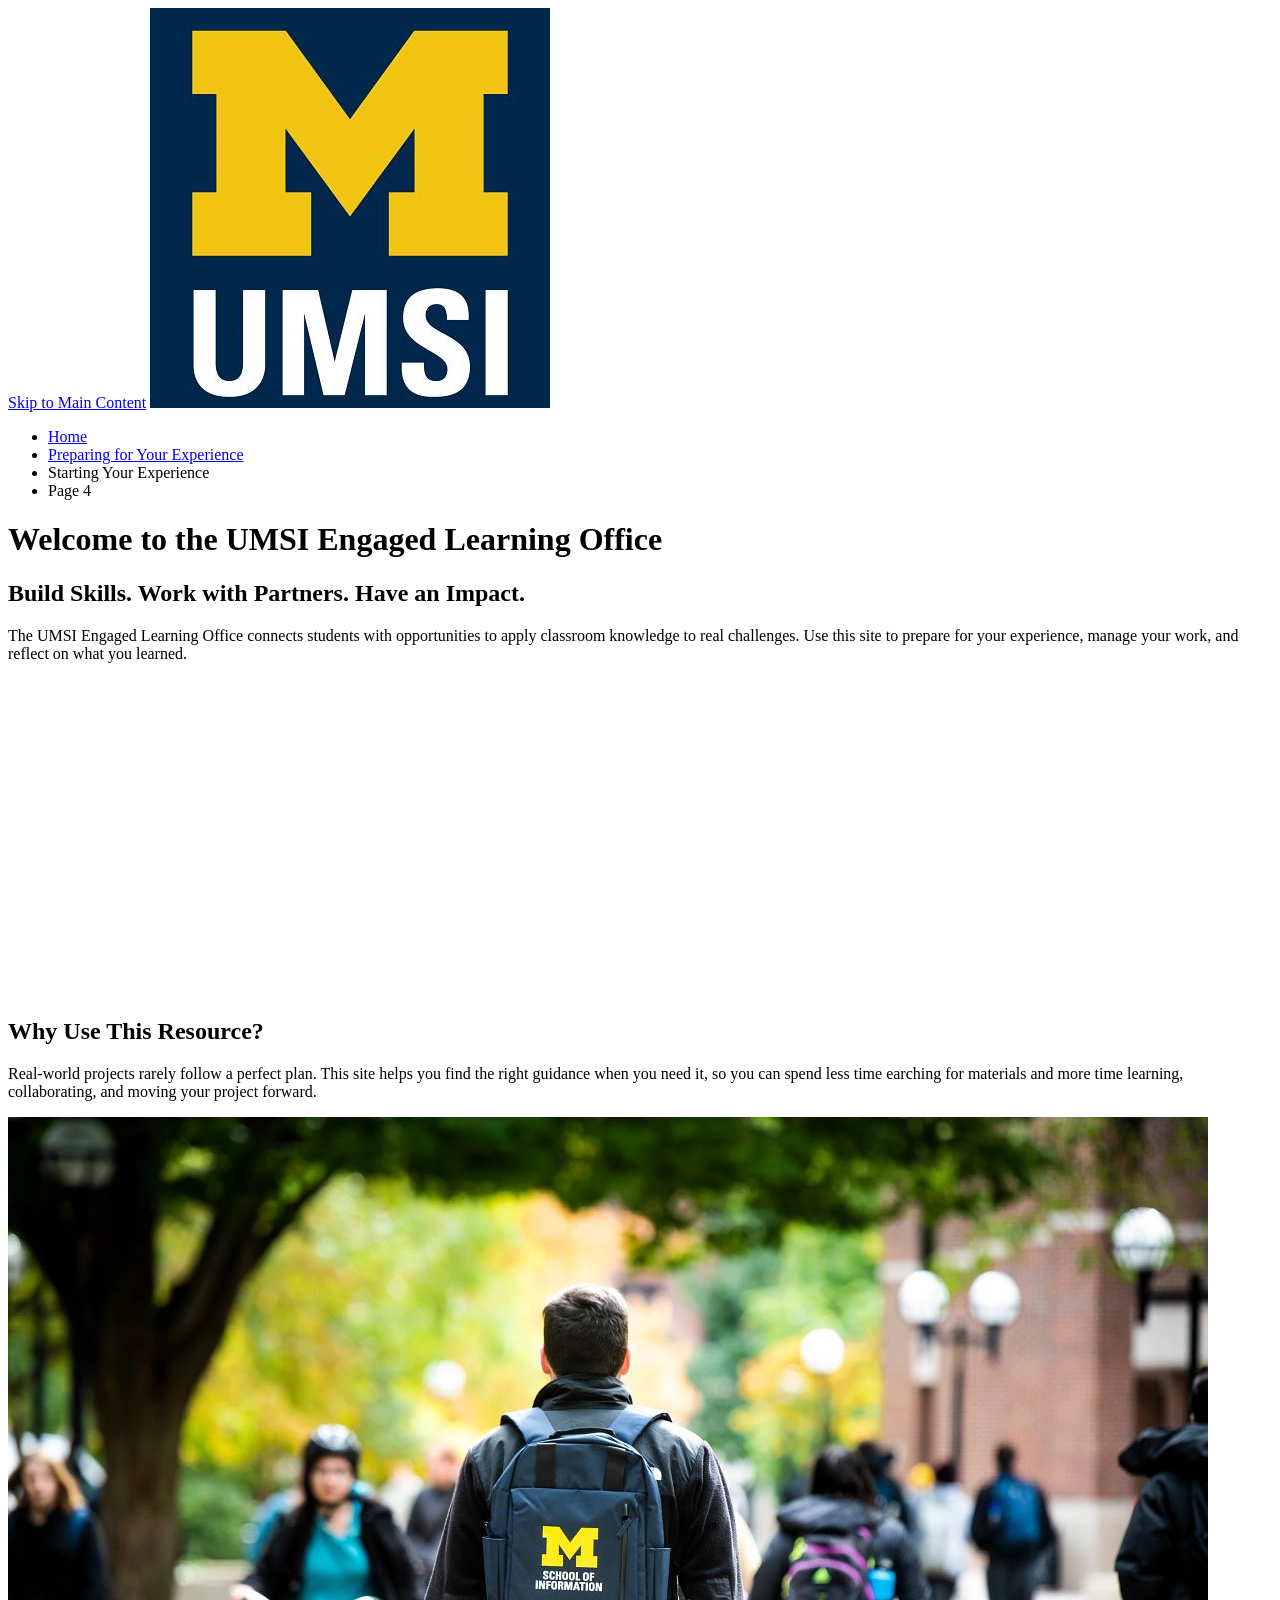
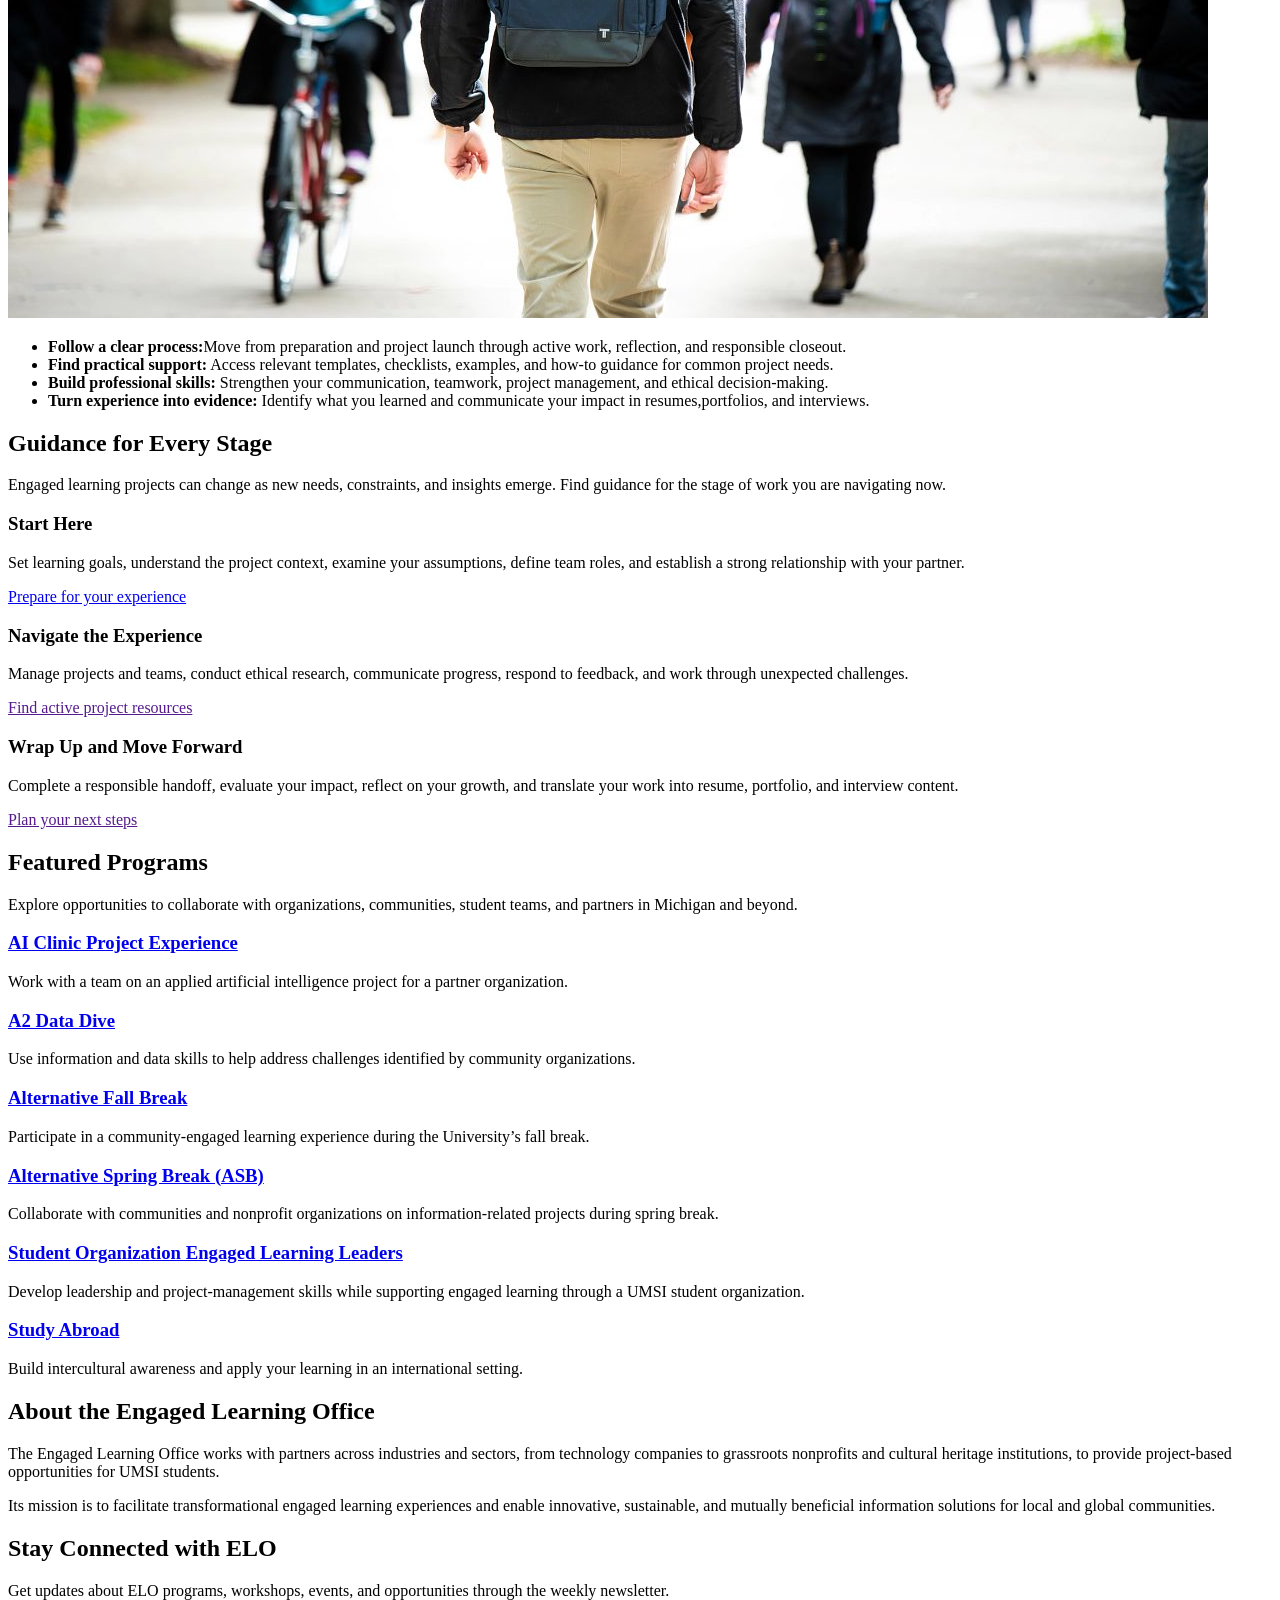
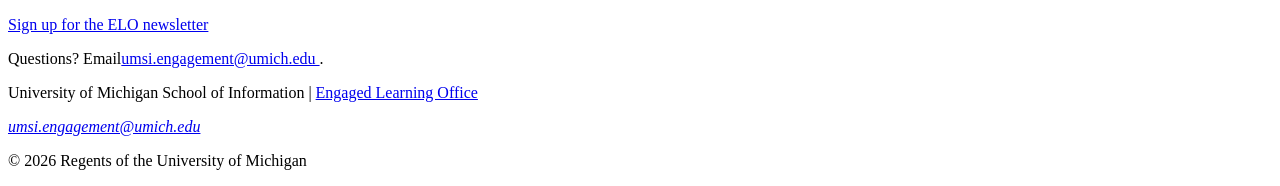
==== index.html @ c10a05cb "Add files via upload" ====
<!DOCTYPE html>
<html lang="en">
<head>
    <meta charset="UTF-8">
    <meta name="viewport" content="width=device-width, initial-scale=1.0">
    <title>Engaged Learning Resources | UMSI</title>

</head>
<body>

    <header>
  <a href = "#main">Skip to Main Content</a>
        <img src="images/UMSI_signature_vertical_informal_solidblue.jpg" alt="UMSI Logo">
        <nav>
            <ul>
                <li><a href = "index.html">Home</a></li>
                <li><a href = "prep.html">Preparing for Your Experience</a></li>
                <li><a>Starting Your Experience</a></li>
                <li><a>Page 4</a></li>
            </ul>
        </nav>
    <h1>Welcome to the UMSI Engaged Learning Office</h1>

    </header>
    <main id="main">
    <section>
      <h2>Build Skills. Work with Partners. Have an Impact.</h2>
      <p>
       The UMSI Engaged Learning Office connects students with opportunities to apply classroom knowledge to real challenges. Use this site to prepare for your experience, manage your work, and reflect on what you learned.
      </p>

      <iframe width="560px" height="315px" src="https://www.youtube.com/embed/81ZO9RfIJEQ?si=tBp82YWZMl1u7CVS" title="YouTube video player" frameborder="0" allow="accelerometer; autoplay; clipboard-write; encrypted-media; gyroscope; picture-in-picture; web-share" referrerpolicy="strict-origin-when-cross-origin" allowfullscreen></iframe>
         <!-- Note: this iframe might cause an Axe ARIA error - that's not on you that's on YouTube! -->
    </section>

<section>
    <h2>Why Use This Resource?</h2>

    <p>Real-world projects rarely follow a perfect plan. This site helps you find the right guidance when you need it, so you can spend less time earching for materials and more time learning, collaborating, and moving your project forward.
    </p>
        <img src="images/UMSI_CampusFall_UMSIBackpack_02.jpg" alt="A student wears a UMSI backpack in fall on the drag.">
    <ul>
        <li><strong>Follow a clear process:</strong>Move from preparation and project launch through active work, reflection, and responsible closeout.</li>
        <li><strong>Find practical support:</strong> Access relevant templates, checklists, examples, and how-to guidance for common project needs.</li>
        <li><strong>Build professional skills:</strong> Strengthen your communication, teamwork, project management, and ethical decision-making.</li>
        <li><strong>Turn experience into evidence:</strong> Identify what you learned and communicate your impact in resumes,portfolios, and interviews.</li>
    </ul>
</section>

 <section>
    <h2>Guidance for Every Stage</h2>
    <p>Engaged learning projects can change as new needs, constraints, and insights emerge. Find guidance for the stage of work you are navigating <srong>now.</strong></p>
    <article>
      <h3>Start Here</h3>
      <p>Set learning goals, understand the project context, examine your assumptions, define team roles, and establish a strong relationship with your partner.</p>
      <a href="prep.html">Prepare for your experience</a>
    </article>

    <article>
      <h3>Navigate the Experience</h3>
      <p>Manage projects and teams, conduct ethical research, communicate progress, respond to feedback, and work through unexpected challenges.</p>
      <a href="">Find active project resources</a>
    </article>

    <article>
      <h3>Wrap Up and Move Forward</h3>
      <p>Complete a responsible handoff, evaluate your impact, reflect on your growth, and translate your work into resume, portfolio, and interview content.</p>
      <a href="">Plan your next steps</a>
    </article>
  </section>

   <section>
    <h2>Featured Programs</h2>
    <p>Explore opportunities to collaborate with organizations, communities, student teams, and partners in Michigan and beyond.</p>
    <article>
    <h3><a href="https://mcompass.umich.edu/_portal/tds-program-brochure?programid=12810">AI Clinic Project Experience</a></h3>
    <p>Work with a team on an applied artificial intelligence project for a partner organization.</p>
    </article>

    <article>
    <h3><a href="https://mcompass.umich.edu/_portal/tds-program-brochure?programid=12556">A2 Data Dive</a></h3>
    <p>Use information and data skills to help address challenges identified by community organizations.</p>
    </article>

     <article>
      <h3><a href="https://mcompass.umich.edu/_portal/tds-program-brochure?programid=11297">Alternative Fall Break</a></h3>
      <p>Participate in a community-engaged learning experience during the University’s fall break.</p>
    </article>

    <article>
      <h3><a href="https://mcompass.umich.edu/_portal/tds-program-brochure?programid=10621">Alternative Spring Break (ASB)</a></h3>
       <p>Collaborate with communities and nonprofit organizations on information-related projects during spring break.</p>
    </article>

    <article>
      <h3><a href="https://mcompass.umich.edu/_portal/tds-program-brochure?programid=12294">Student Organization Engaged Learning Leaders</a></h3>
       <p>Develop leadership and project-management skills while supporting engaged learning through a UMSI student organization.</p>
    </article>

    <article>
      <h3><a href="https://www.si.umich.edu/student-life/study-abroad">Study Abroad</a></h3>
      <p>Build intercultural awareness and apply your learning in an international setting. </p>
    </article>
   </section>
  <section>
    <h2>About the Engaged Learning Office</h2>
    <p>The Engaged Learning Office works with partners across industries and sectors, from technology companies to grassroots nonprofits and cultural heritage institutions, to provide project-based opportunities for UMSI students.</p>
    <p>Its mission is to facilitate transformational engaged learning experiences and enable innovative, sustainable, and mutually beneficial information solutions for local and global communities.</p>
  </section>
  <aside>
    <h2>Stay Connected with ELO</h2>
    <p>Get updates about ELO programs, workshops, events, and opportunities through the weekly newsletter.</p>
    <div>
       <a href="https://umsi.info/elo-newsletter"> Sign up for the ELO newsletter</a>
    </div>
    <p>Questions? Email<a href="mailto:umsi.engagement@umich.edu">umsi.engagement@umich.edu </a>.</p>
  </aside>


        <!-- Content taken & modified from UMGPT with the prompt, "Write me a webpage of intro content to help meet the following requirements - this is for the home page": and then pasted in the client objectives & project requirements"
        UMGPT. (2026). UMGPT ( GPT-5.6 Sol September 7th version) [Large language model]. -->
    </main>
    <footer>
        <p>University of Michigan School of Information | <a href="https://www.si.umich.edu/programs/engaged-learning/about-engaged-learning-office">Engaged Learning Office </a></p>
      <address>
        <a href="mailto:umsi.engagement@umich.edu">umsi.engagement@umich.edu</a>
      </address>
      <p>&copy; 2026 Regents of the University of Michigan</p>
    </footer>
</body>
</html>
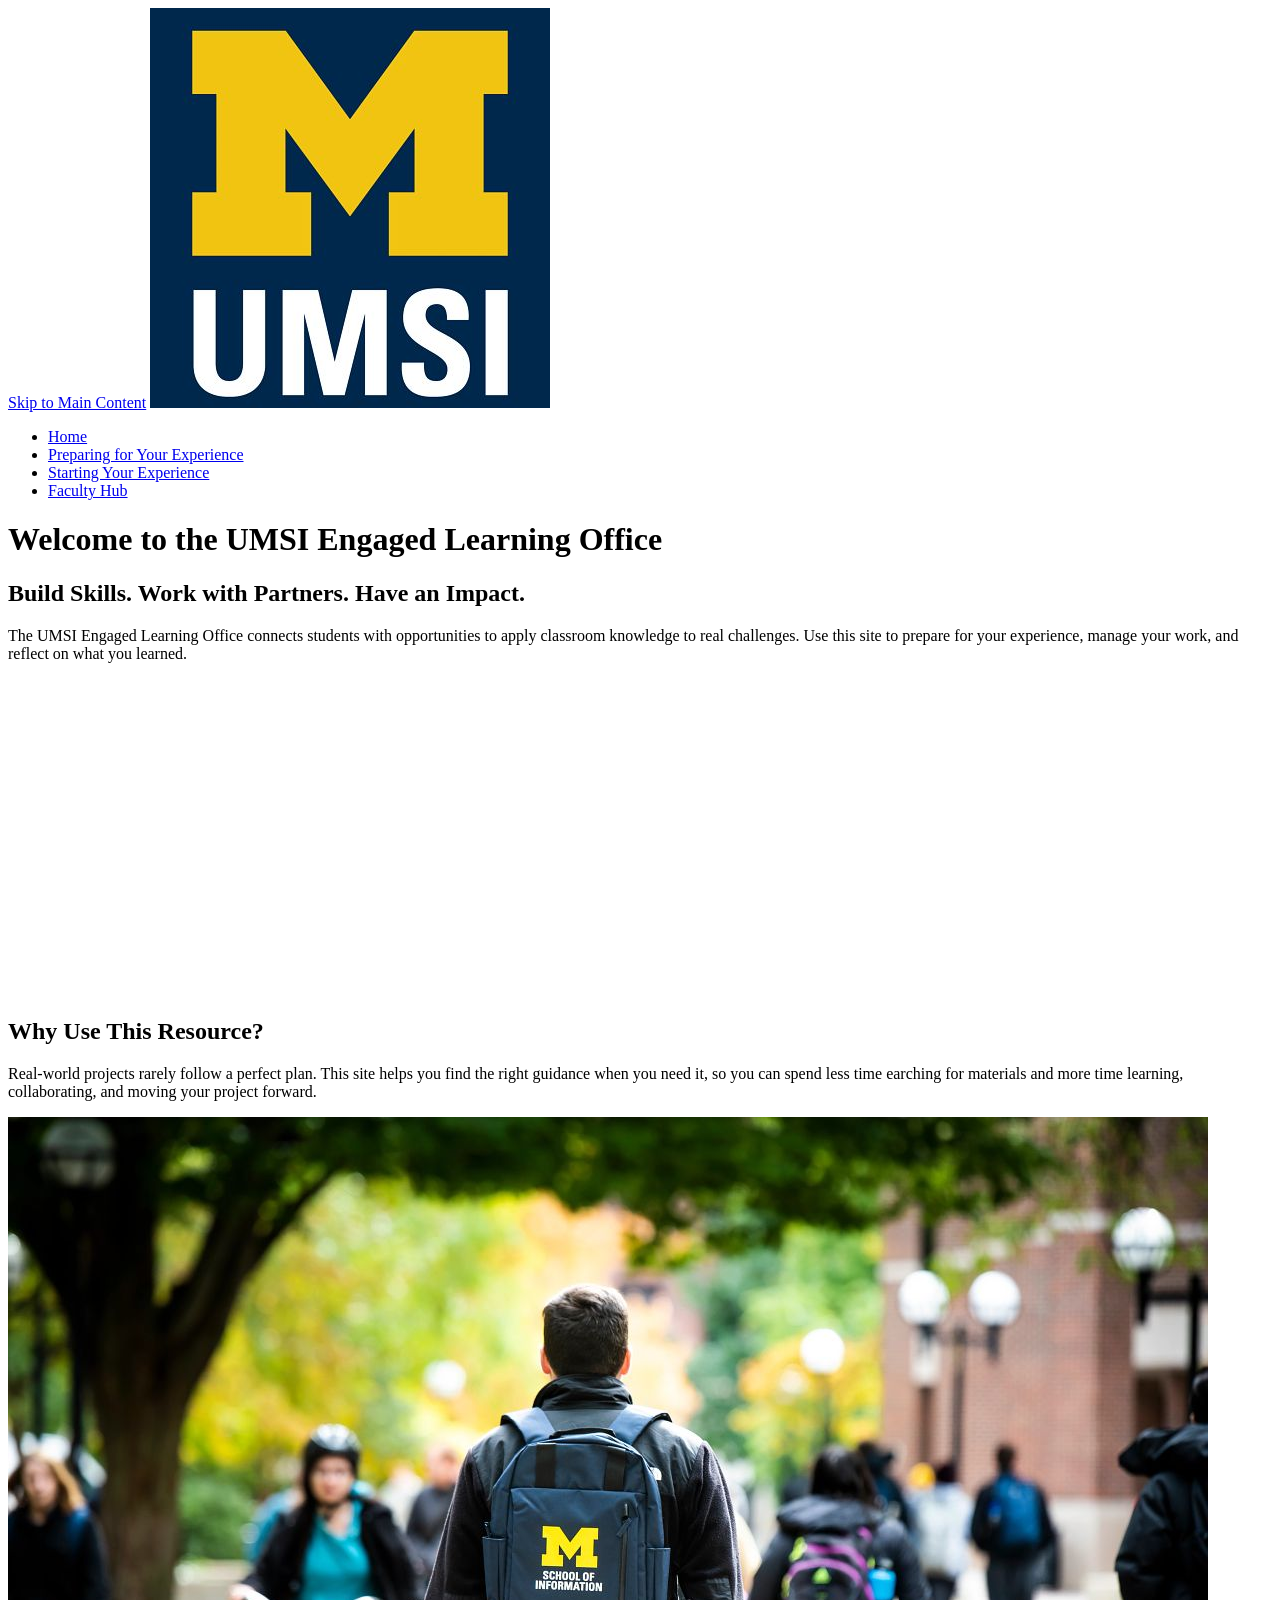
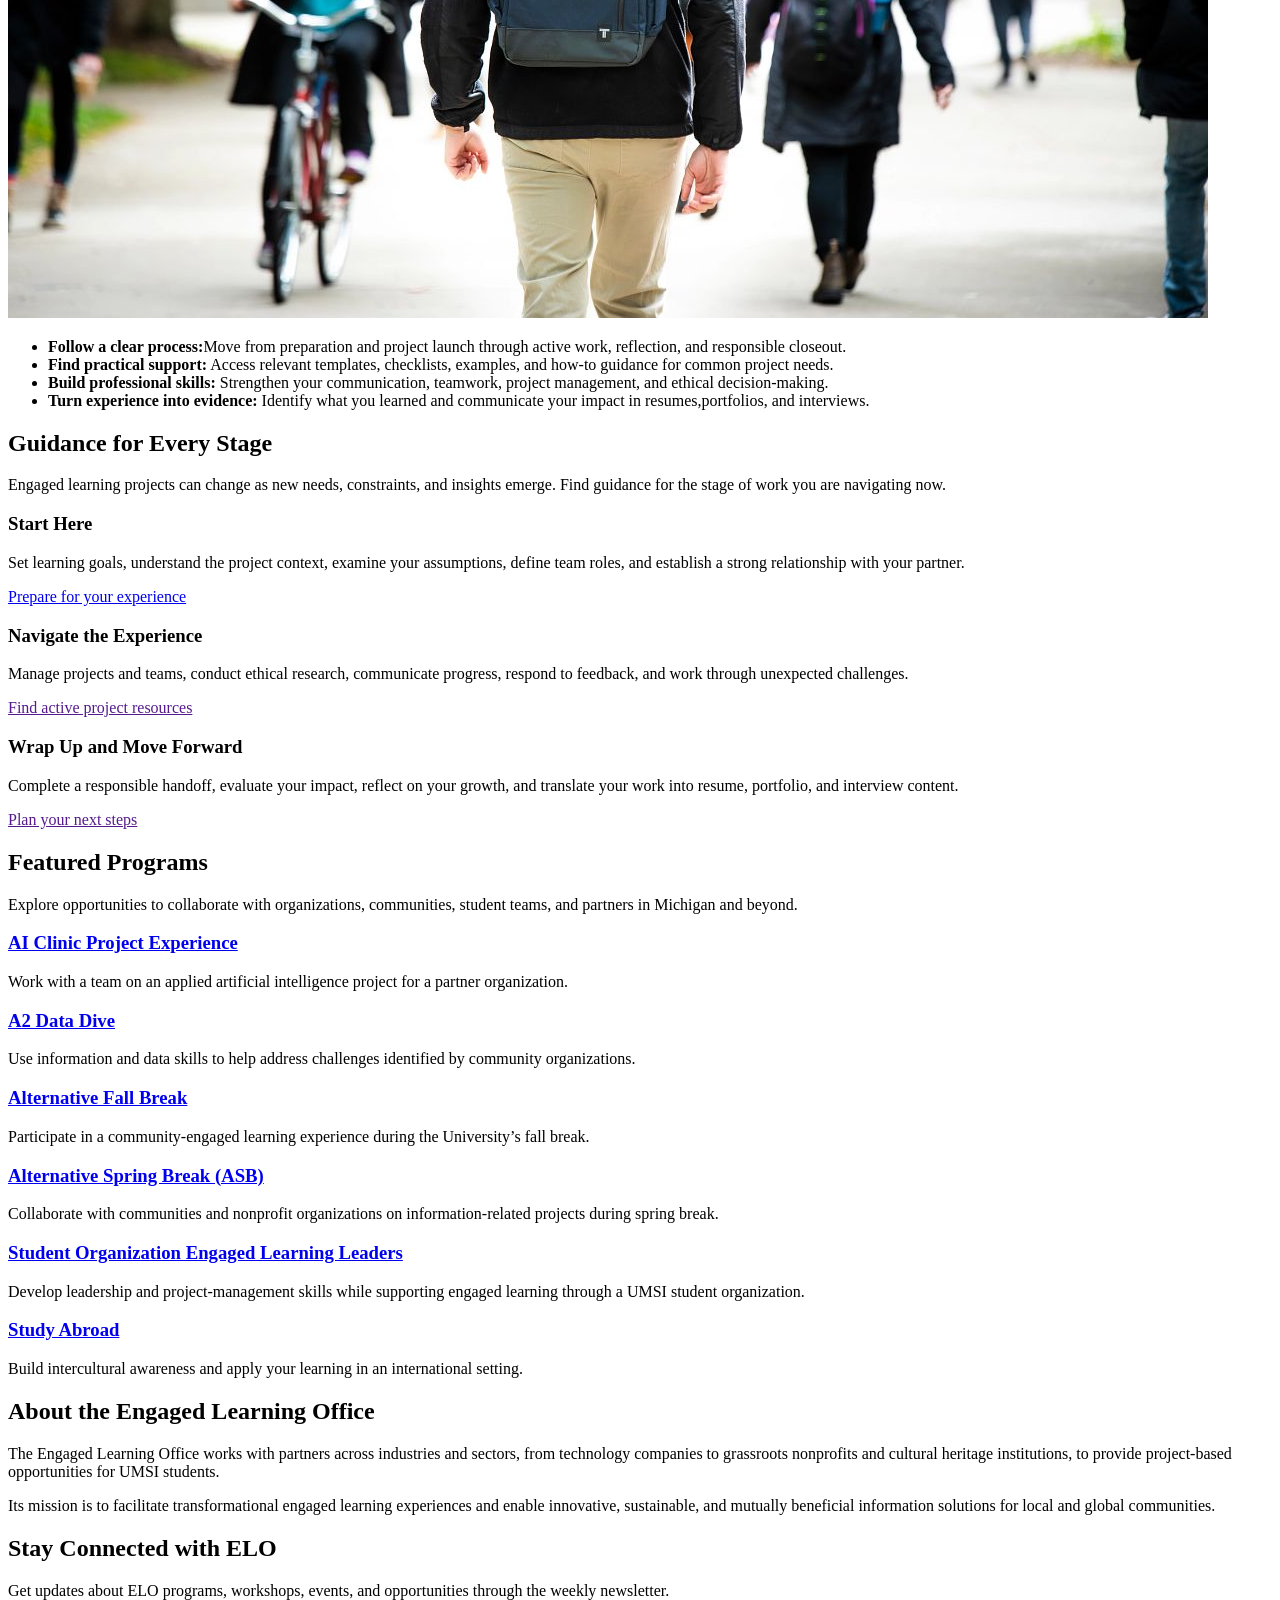
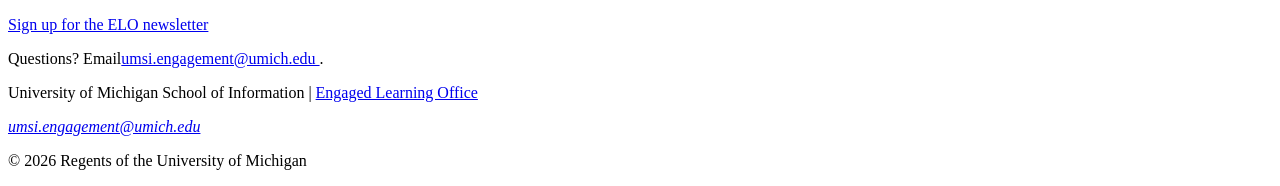
==== commit 85b6e02d: "Add files via upload" ====
--- a/index.html
+++ b/index.html
@@ -15,8 +15,8 @@
             <ul>
                 <li><a href = "index.html">Home</a></li>
                 <li><a href = "prep.html">Preparing for Your Experience</a></li>
-                <li><a>Starting Your Experience</a></li>
-                <li><a>Page 4</a></li>
+                <li><a href = "starting.html">Starting Your Experience</a></li>
+                <li><a href = "faculty.html">Faculty Hub</a></li>
             </ul>
         </nav>
     <h1>Welcome to the UMSI Engaged Learning Office</h1>
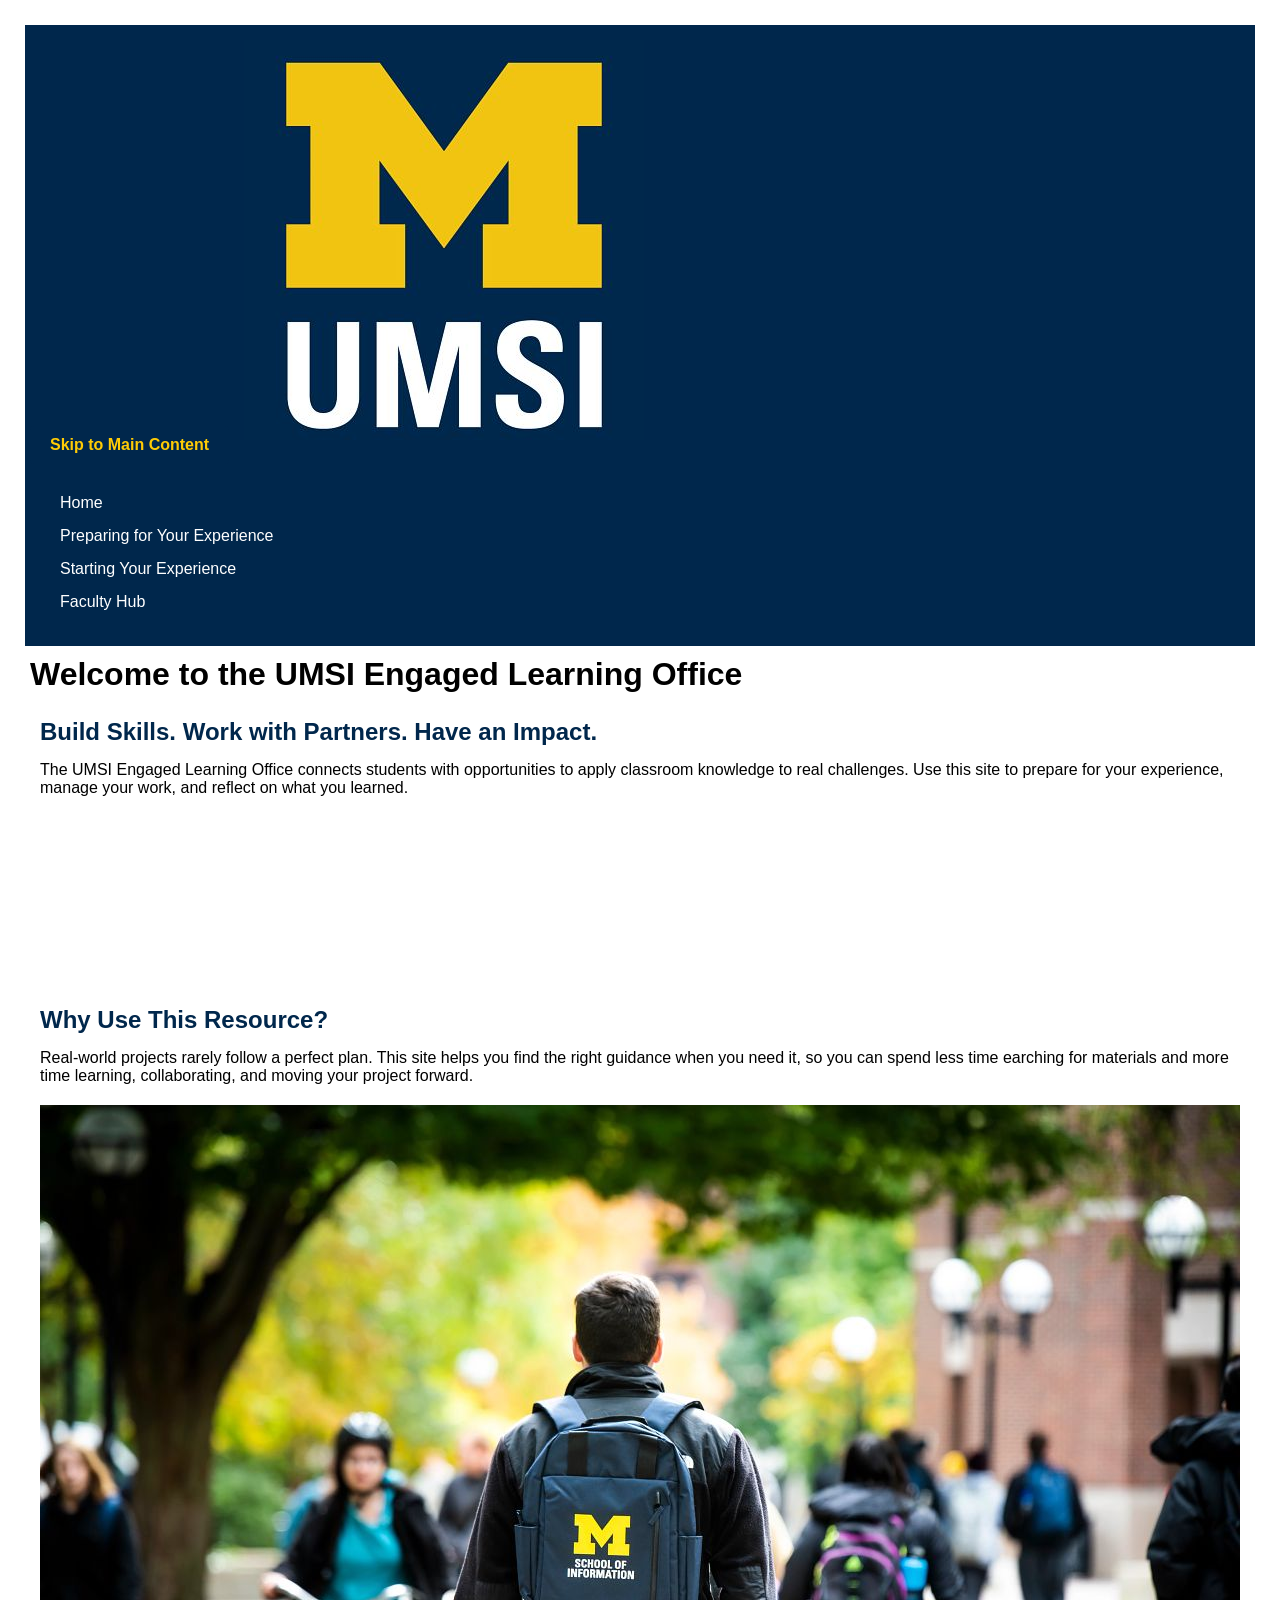
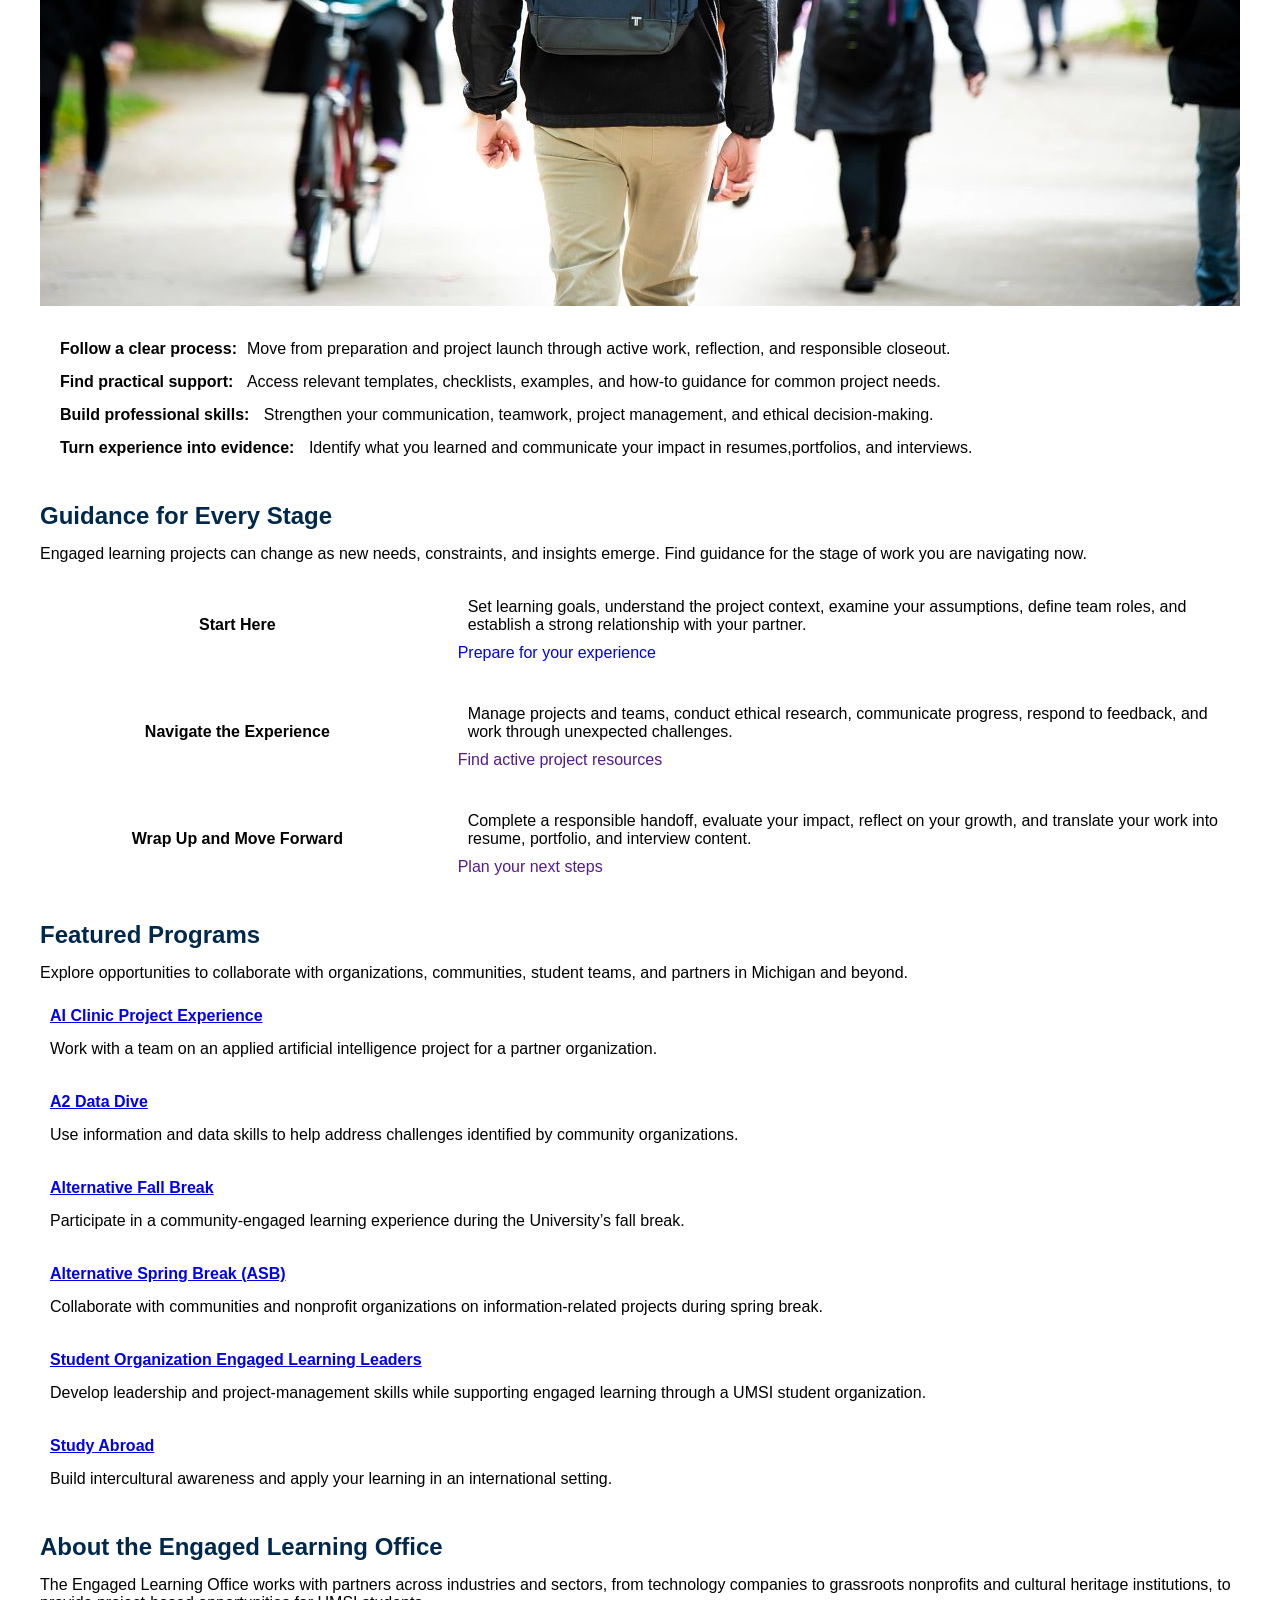
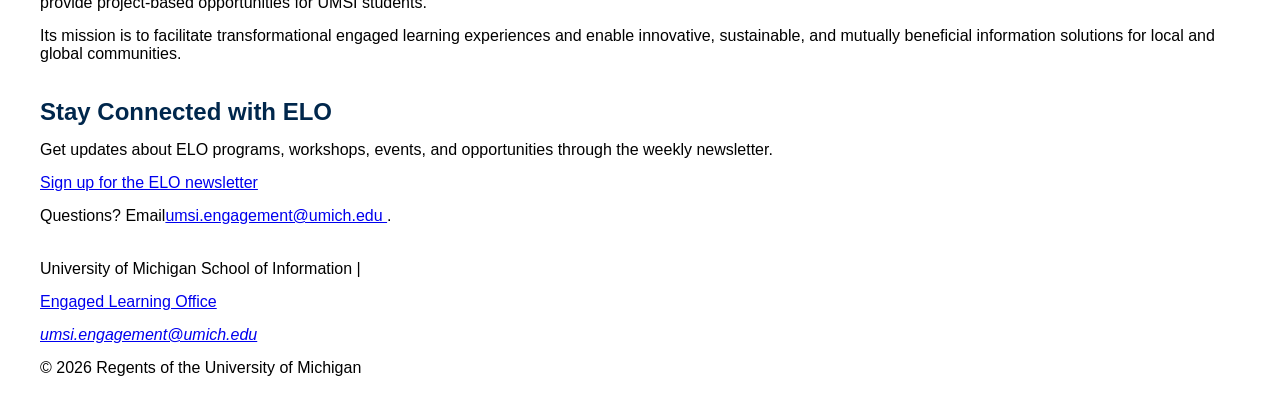
==== commit 5fa8a6a9: "Add files via upload" ====
--- a/index.html
+++ b/index.html
@@ -4,12 +4,14 @@
     <meta charset="UTF-8">
     <meta name="viewport" content="width=device-width, initial-scale=1.0">
     <title>Engaged Learning Resources | UMSI</title>
+    <link rel="stylesheet" href="css/html5reset.css">
+    <link rel="stylesheet" href="css/style.css">
 
 </head>
 <body>
 
     <header>
-  <a href = "#main">Skip to Main Content</a>
+  <a href = "#main" class="button-link">Skip to Main Content</a>
         <img src="images/UMSI_signature_vertical_informal_solidblue.jpg" alt="UMSI Logo">
         <nav>
             <ul>
@@ -19,17 +21,17 @@
                 <li><a href = "faculty.html">Faculty Hub</a></li>
             </ul>
         </nav>
-    <h1>Welcome to the UMSI Engaged Learning Office</h1>
 
     </header>
     <main id="main">
+    <h1>Welcome to the UMSI Engaged Learning Office</h1>
     <section>
       <h2>Build Skills. Work with Partners. Have an Impact.</h2>
       <p>
        The UMSI Engaged Learning Office connects students with opportunities to apply classroom knowledge to real challenges. Use this site to prepare for your experience, manage your work, and reflect on what you learned.
       </p>
 
-      <iframe width="560px" height="315px" src="https://www.youtube.com/embed/81ZO9RfIJEQ?si=tBp82YWZMl1u7CVS" title="YouTube video player" frameborder="0" allow="accelerometer; autoplay; clipboard-write; encrypted-media; gyroscope; picture-in-picture; web-share" referrerpolicy="strict-origin-when-cross-origin" allowfullscreen></iframe>
+      <iframe src="https://www.youtube.com/embed/81ZO9RfIJEQ?si=tBp82YWZMl1u7CVS" title="YouTube video player" frameborder="0" allow="accelerometer; autoplay; clipboard-write; encrypted-media; gyroscope; picture-in-picture; web-share" referrerpolicy="strict-origin-when-cross-origin" allowfullscreen></iframe>
          <!-- Note: this iframe might cause an Axe ARIA error - that's not on you that's on YouTube! -->
     </section>
 
@@ -50,23 +52,25 @@
  <section>
     <h2>Guidance for Every Stage</h2>
     <p>Engaged learning projects can change as new needs, constraints, and insights emerge. Find guidance for the stage of work you are navigating <srong>now.</strong></p>
-    <article>
-      <h3>Start Here</h3>
+    <section class="container">
+      <h3 class="title">Start Here</h3>
+      <div class="details">
       <p>Set learning goals, understand the project context, examine your assumptions, define team roles, and establish a strong relationship with your partner.</p>
       <a href="prep.html">Prepare for your experience</a>
-    </article>
+      </div>
 
-    <article>
-      <h3>Navigate the Experience</h3>
+      <h3 class="title">Navigate the Experience</h3>
+      <div class="details">
       <p>Manage projects and teams, conduct ethical research, communicate progress, respond to feedback, and work through unexpected challenges.</p>
       <a href="">Find active project resources</a>
-    </article>
+      </div>
 
-    <article>
-      <h3>Wrap Up and Move Forward</h3>
+      <h3 class="title">Wrap Up and Move Forward</h3>
+      <div class="details">
       <p>Complete a responsible handoff, evaluate your impact, reflect on your growth, and translate your work into resume, portfolio, and interview content.</p>
       <a href="">Plan your next steps</a>
-    </article>
+      </div>
+    </section>
   </section>
 
    <section>
@@ -121,7 +125,8 @@
         UMGPT. (2026). UMGPT ( GPT-5.6 Sol September 7th version) [Large language model]. -->
     </main>
     <footer>
-        <p>University of Michigan School of Information | <a href="https://www.si.umich.edu/programs/engaged-learning/about-engaged-learning-office">Engaged Learning Office </a></p>
+        <p>University of Michigan School of Information | </p>
+        <p><a href="https://www.si.umich.edu/programs/engaged-learning/about-engaged-learning-office">Engaged Learning Office </a></p>
       <address>
         <a href="mailto:umsi.engagement@umich.edu">umsi.engagement@umich.edu</a>
       </address>
--- a/css/style.css
+++ b/css/style.css
@@ -0,0 +1,111 @@
+header {
+    background-color: #00274C;
+    color: #ffffff;
+}
+
+header a {
+    color: #ffffff;
+    text-decoration: none;
+}
+
+nav li{
+  display:list-item;
+}
+
+nav a:hover, nav a:focus {
+    border: 2px solid #FFCB05;
+    padding: 5px;
+    background-color: #0056b3;
+}
+
+nav a {
+    color: #ffffff;
+    text-decoration: none;
+}
+
+body {
+    font-family: 'Montserrat', Tahoma, Arial, sans-serif;
+}
+
+h1 {
+    font-size: 200%;
+    background-color: #ffffff;
+    color: #000000;
+    font-weight: bold;
+}
+
+h2 {
+    font-size: 150%;
+    font-weight: bold;
+    color: #00274C;
+}
+
+.button-link {
+    display: inline-block;
+    padding: 10px 20px;
+    background-color: #00274C;
+    color: #FFCB05;
+    text-decoration: none;
+    border-radius: 4px;
+    font-weight: bold;
+  }
+.button-link:hover {
+    background-color: #0056b3;
+}
+
+thead tr {
+  background-color: #00274C;
+  color: #ffffff;
+}
+
+th, td {
+  padding: 12px 15px;
+  border: 1px solid #989C97;
+}
+
+tbody tr:nth-child(even) {
+  background-color: #f8e9ac; 
+}
+
+tbody tr:nth-child(odd) {
+  background-color: #f5eece; 
+}
+
+.container {
+    display: grid;
+    width: 100%;
+    grid-template-columns: repeat(3, 1fr);
+    gap: 13px;
+    justify-items: center;
+    align-items: center;
+}
+
+.details {
+    grid-column: 2 / span 2;
+    height: fit-content;
+    align-self: center;
+}
+
+.title {
+    grid-column: 1;
+}
+
+.container a {
+    text-decoration: none;
+}
+
+.container a:focus, .container a:hover {
+    text-decoration: underline;
+}
+
+h3 {
+    font-weight: bold;
+    font-size: medium;
+}
+
+iframe {
+    width: 100%;
+    max-width: 560px;
+    height: auto;
+    max-height: 315px;
+}
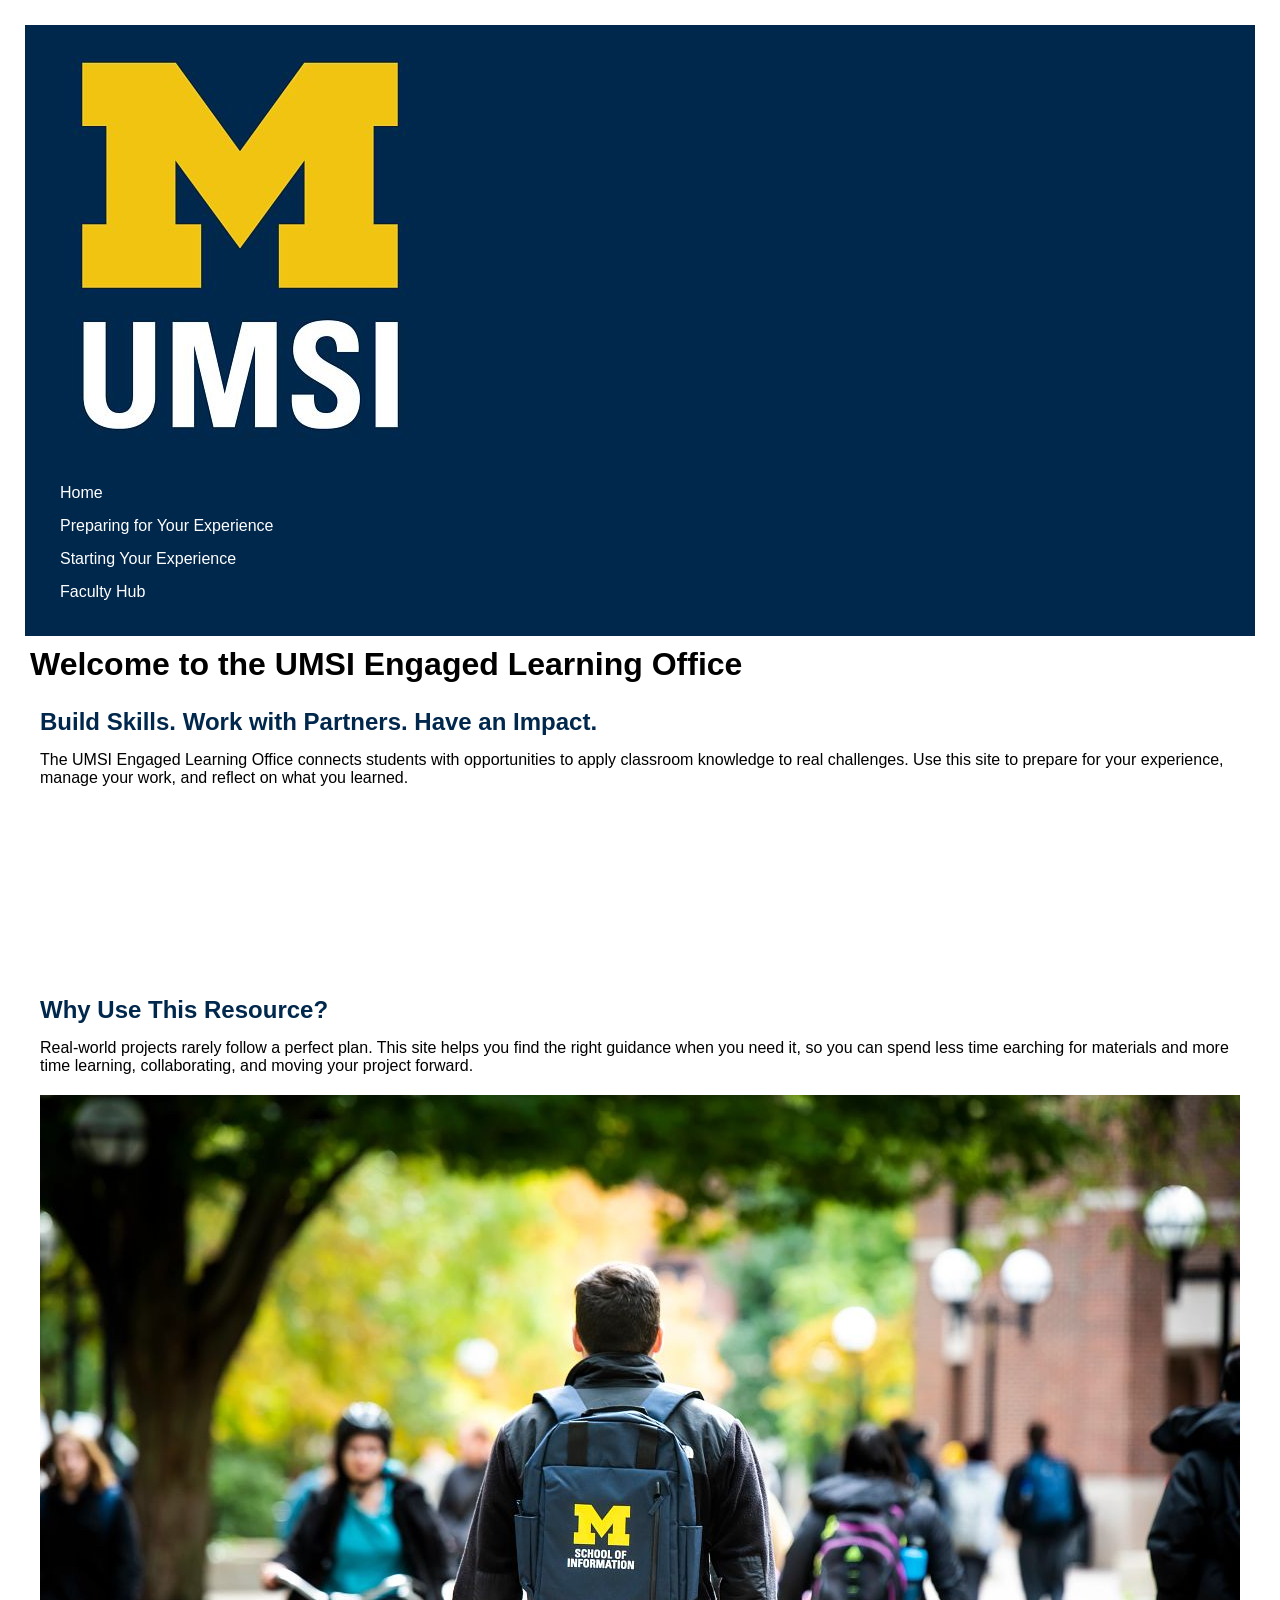
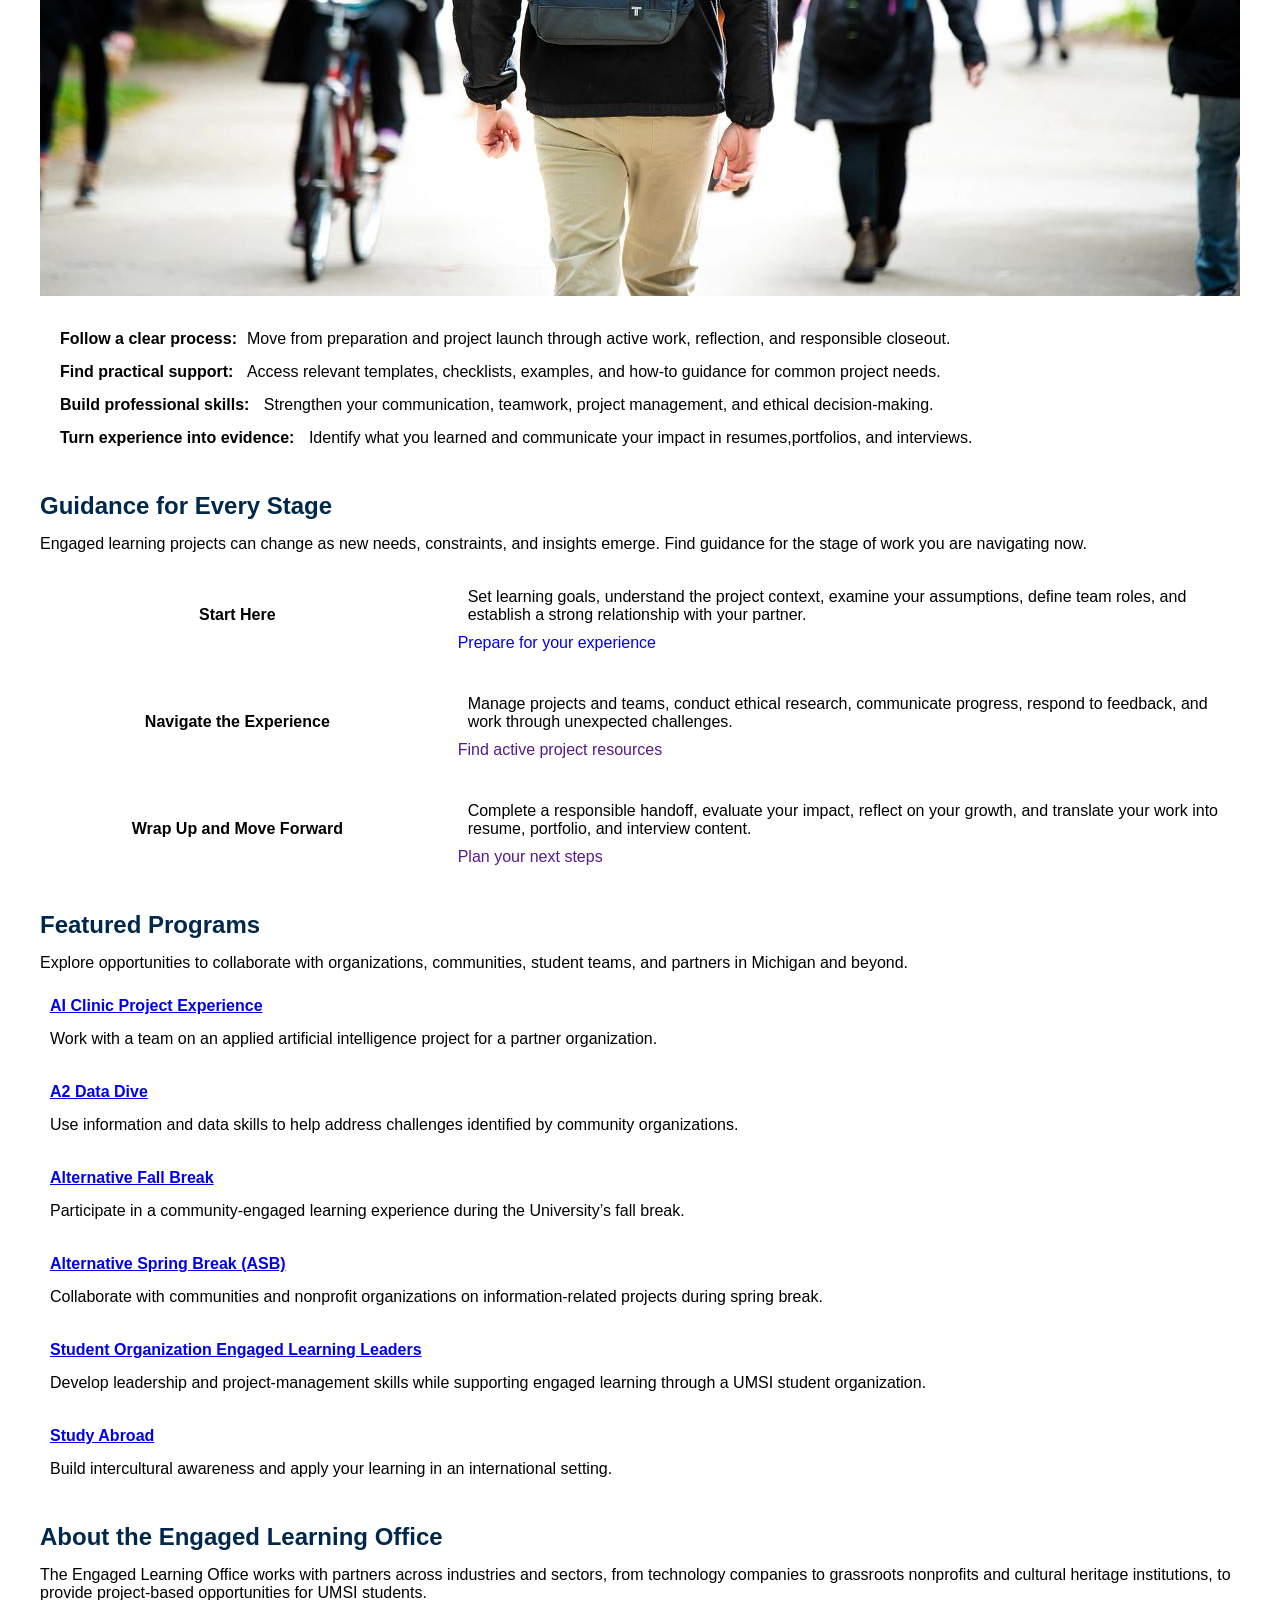
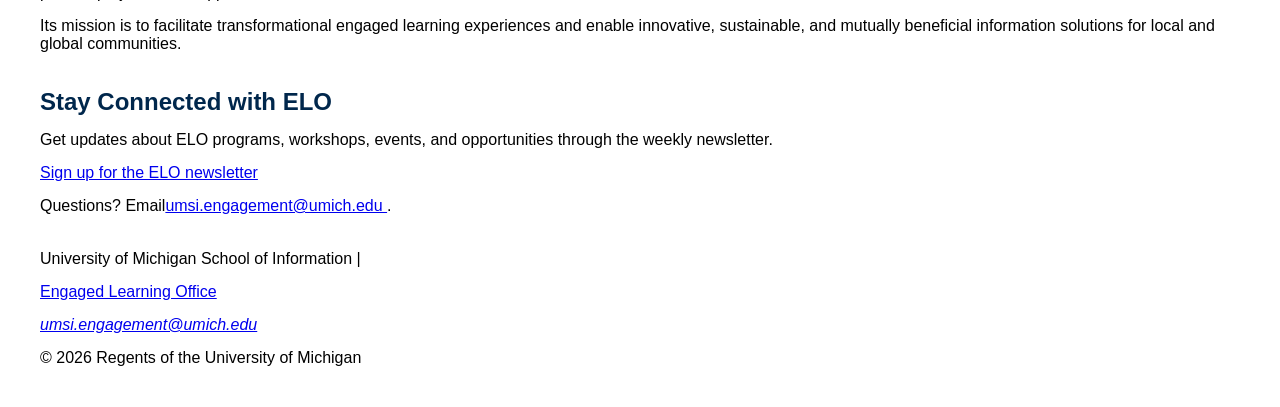
==== commit 6fb93775: "Add files via upload" ====
--- a/index.html
+++ b/index.html
@@ -11,7 +11,7 @@
 <body>
 
     <header>
-  <a href = "#main" class="button-link">Skip to Main Content</a>
+  <a href = "#main" class="skip">Skip to Main Content</a>
         <img src="images/UMSI_signature_vertical_informal_solidblue.jpg" alt="UMSI Logo">
         <nav>
             <ul>
--- a/css/style.css
+++ b/css/style.css
@@ -6,6 +6,22 @@
 header a {
     color: #ffffff;
     text-decoration: none;
+}
+
+.skip {
+     position: absolute;
+     z-index: 1000;
+     top: -65px;
+}
+
+.skip:focus {
+    top: 25px;
+    padding: 10px 20px;
+    background-color: #0056b3;
+    color: #FFCB05;
+    text-decoration: none;
+    border-radius: 4px;
+    font-weight: bold;
 }
 
 nav li{
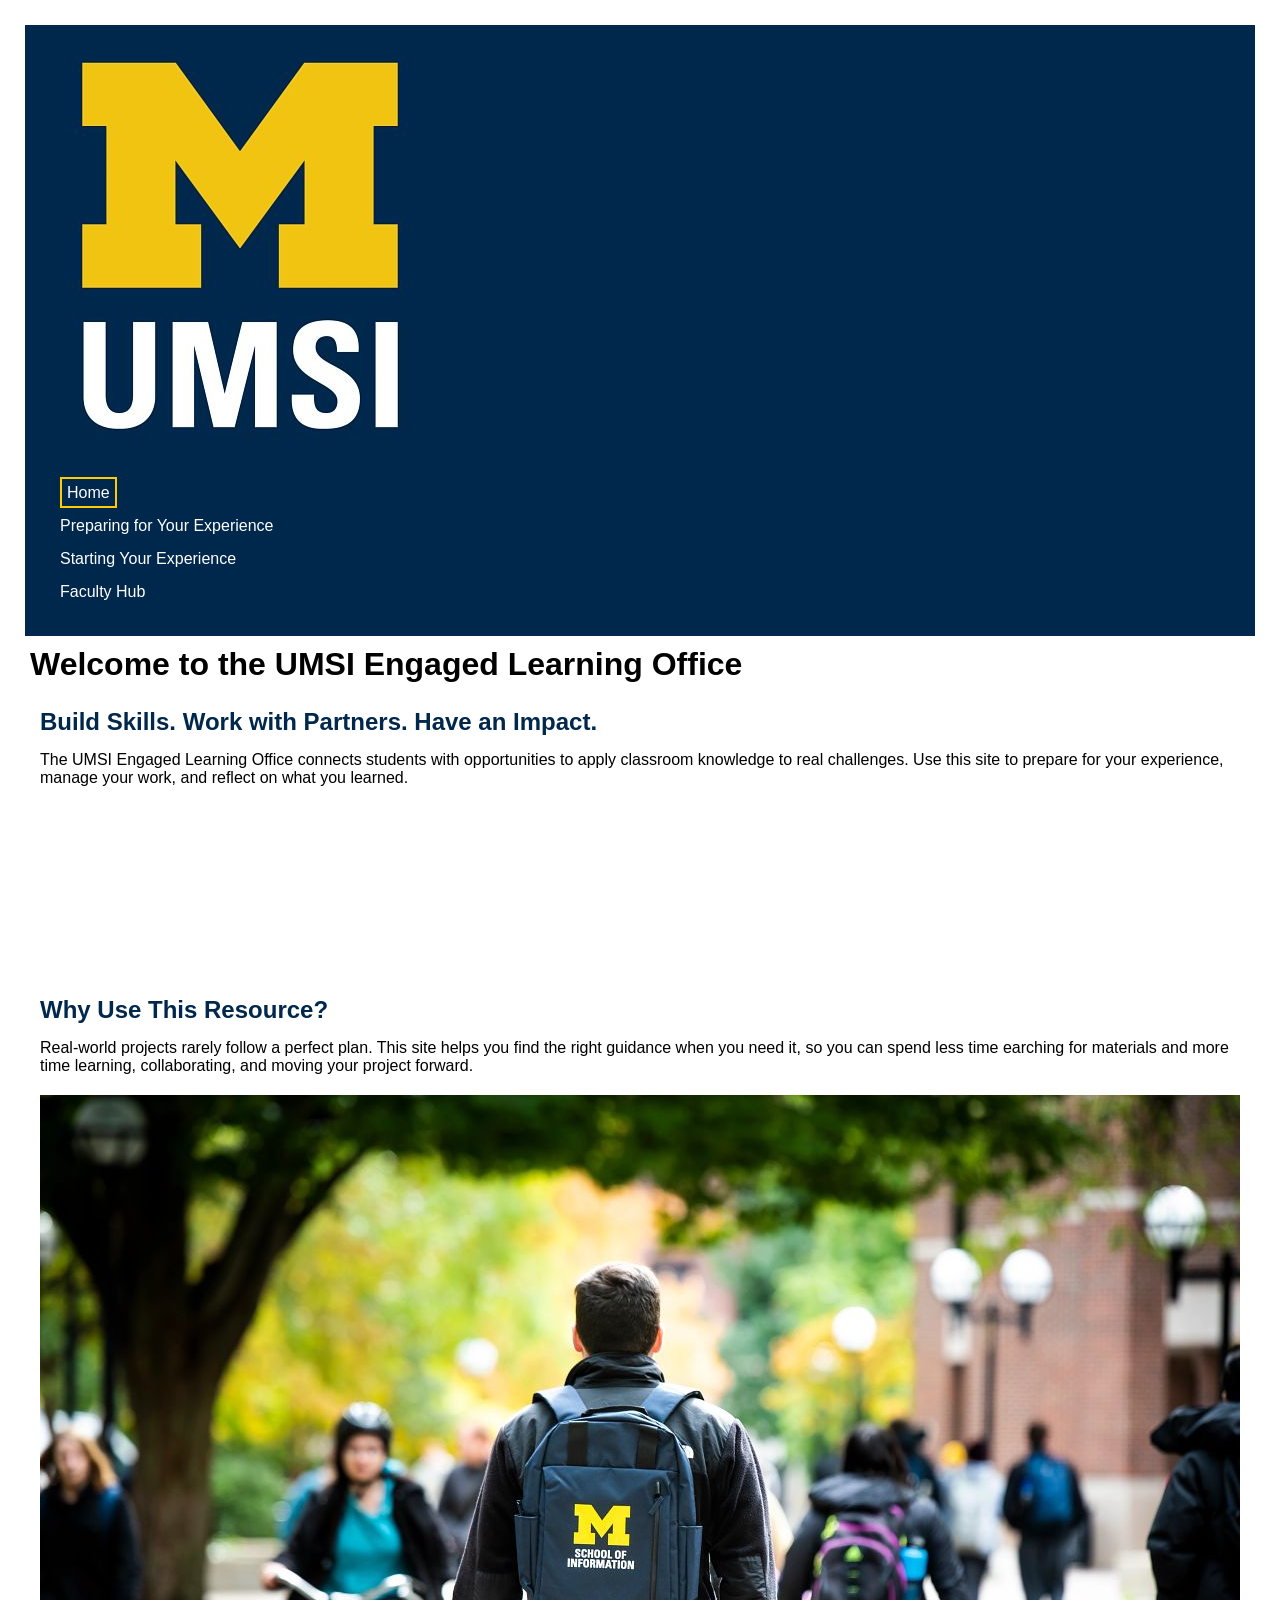
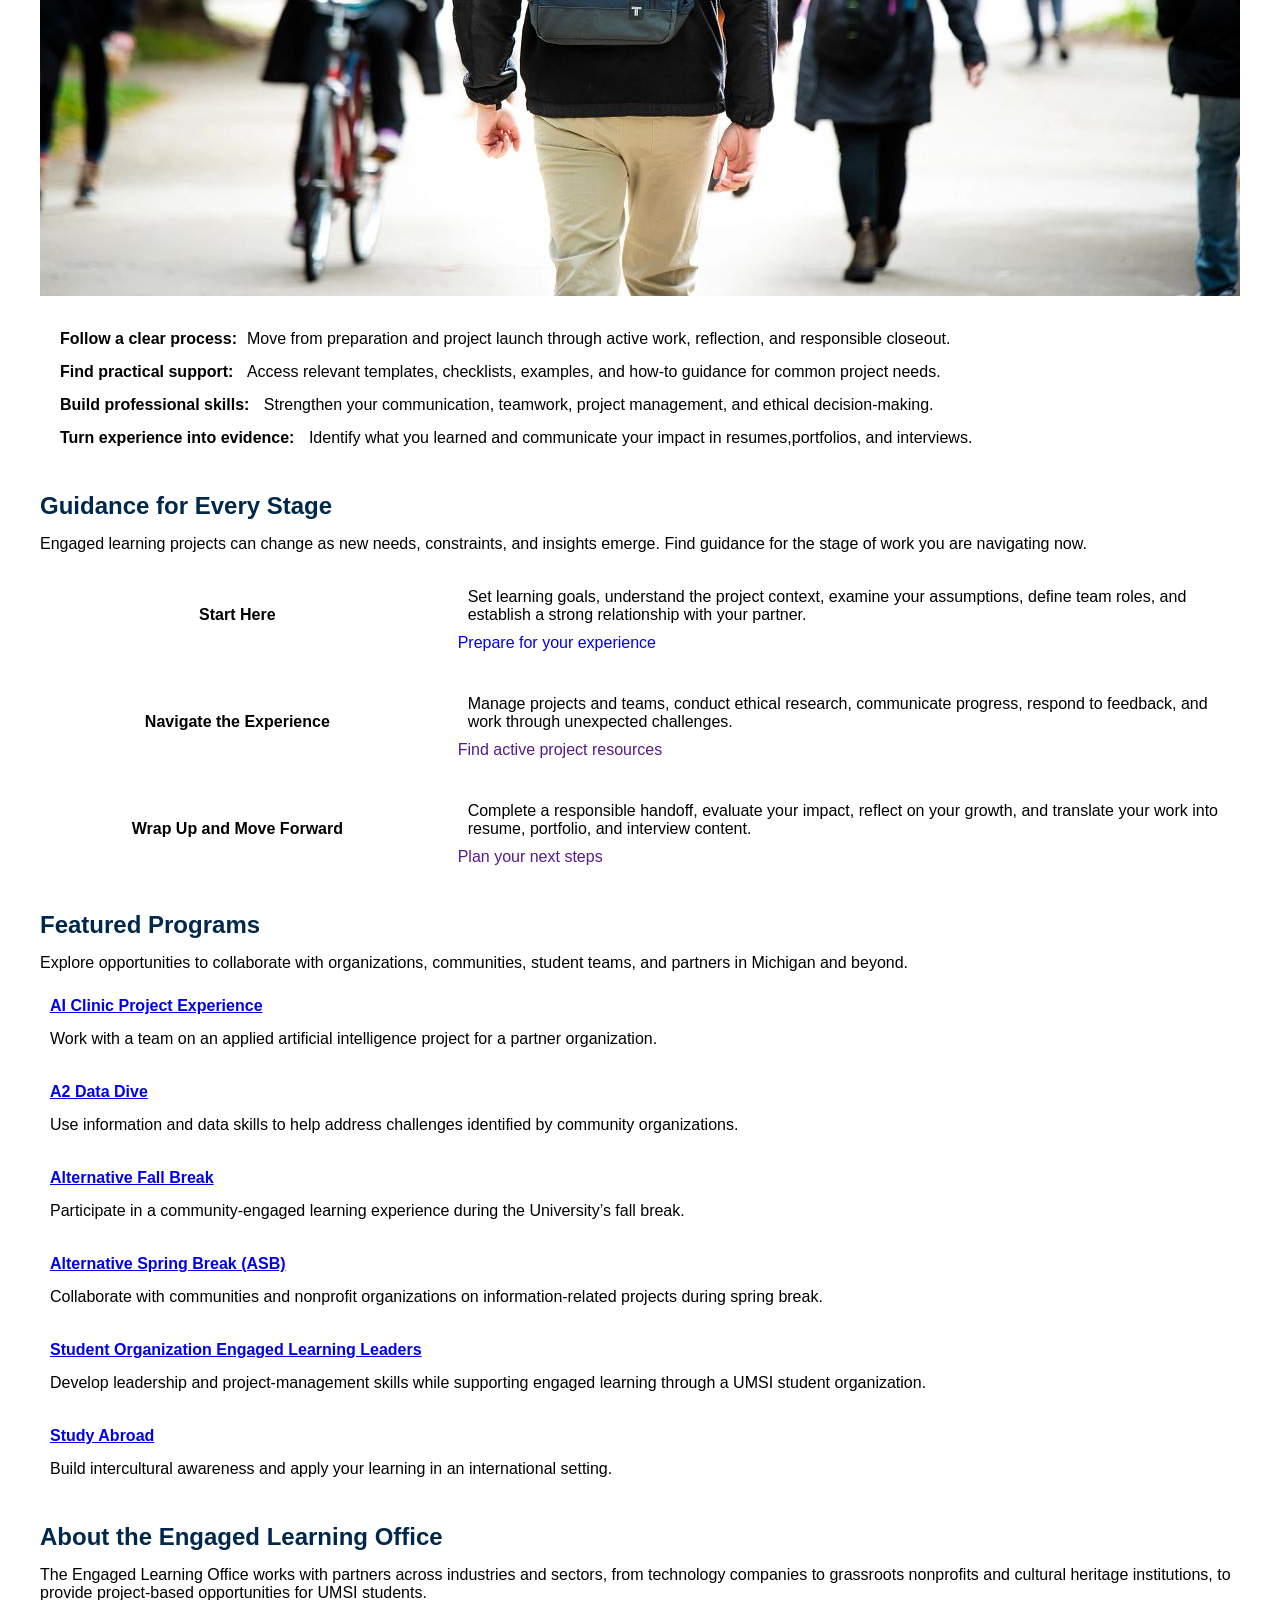
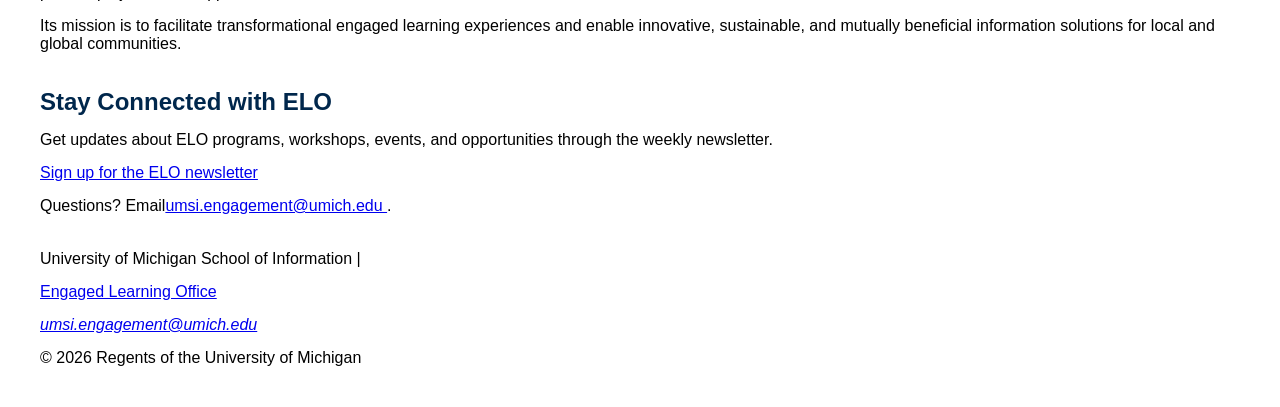
==== commit 93506984: "Add files via upload" ====
--- a/index.html
+++ b/index.html
@@ -15,7 +15,7 @@
         <img src="images/UMSI_signature_vertical_informal_solidblue.jpg" alt="UMSI Logo">
         <nav>
             <ul>
-                <li><a href = "index.html">Home</a></li>
+                <li><a href = "index.html" class="active">Home</a></li>
                 <li><a href = "prep.html">Preparing for Your Experience</a></li>
                 <li><a href = "starting.html">Starting Your Experience</a></li>
                 <li><a href = "faculty.html">Faculty Hub</a></li>
--- a/css/style.css
+++ b/css/style.css
@@ -29,9 +29,14 @@
 }
 
 nav a:hover, nav a:focus {
+    padding: 5px;
+    background-color: #0056b3;
+    font-weight: bold;
+}
+
+.active {
     border: 2px solid #FFCB05;
     padding: 5px;
-    background-color: #0056b3;
 }
 
 nav a {
